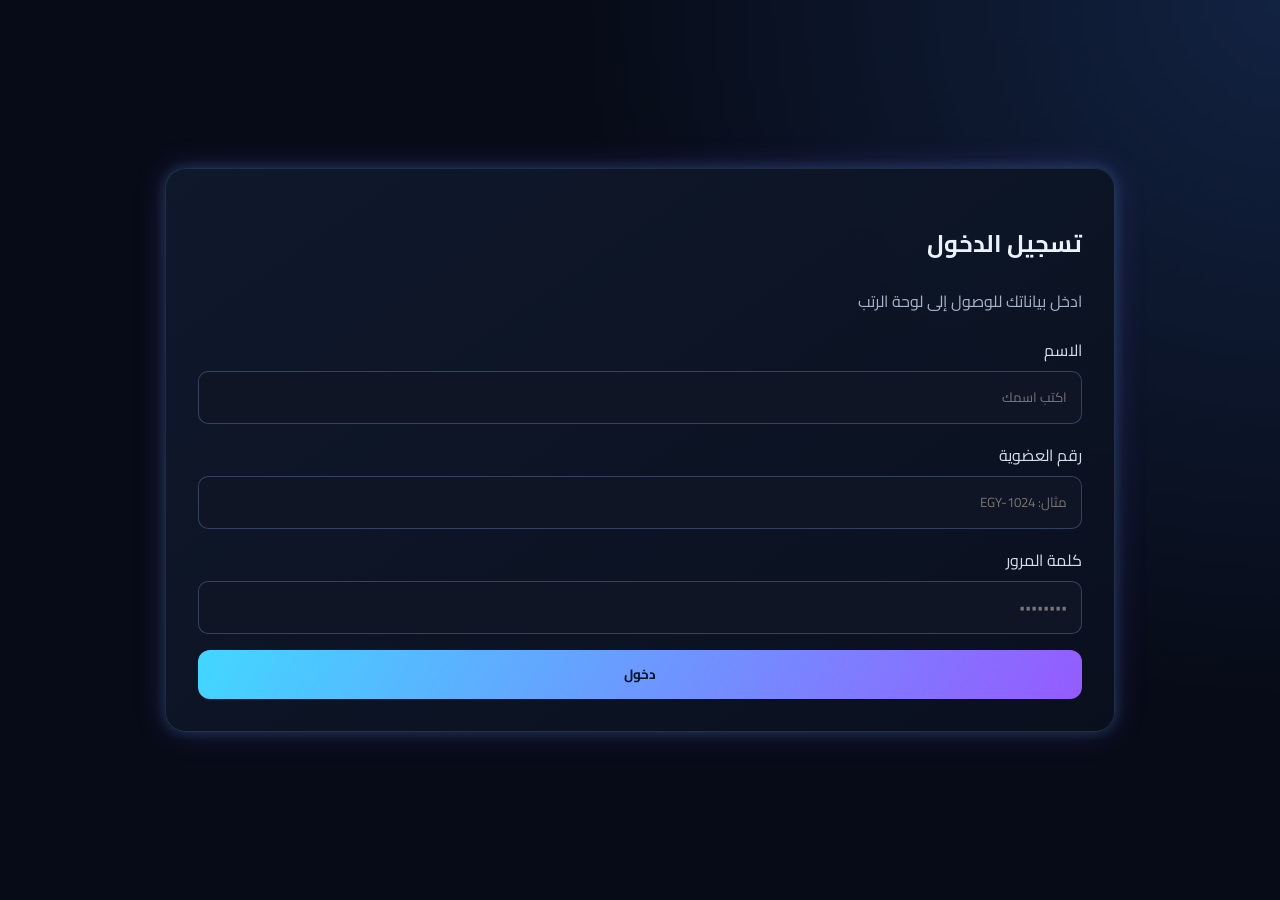
==== index.html @ e7eab66e "Add modern dark Arabic login and ranks dashboard" ====
<!DOCTYPE html>
<html lang="ar" dir="rtl">
  <head>
    <meta charset="UTF-8" />
    <meta name="viewport" content="width=device-width, initial-scale=1.0" />
    <title>لوحة الرتب | Bavly</title>
    <link rel="stylesheet" href="styles.css" />
    <link rel="preconnect" href="https://fonts.googleapis.com" />
    <link rel="preconnect" href="https://fonts.gstatic.com" crossorigin />
    <link
      href="https://fonts.googleapis.com/css2?family=Cairo:wght@400;600;700;800&display=swap"
      rel="stylesheet"
    />
  </head>
  <body>
    <main class="app-shell">
      <section class="panel login-panel" id="loginPanel">
        <h1>تسجيل الدخول</h1>
        <p class="subtitle">ادخل بياناتك للوصول إلى لوحة الرتب</p>
        <form id="loginForm" class="form-grid">
          <label>
            الاسم
            <input type="text" id="name" placeholder="اكتب اسمك" required />
          </label>
          <label>
            رقم العضوية
            <input type="text" id="memberId" placeholder="مثال: EGY-1024" required />
          </label>
          <label>
            كلمة المرور
            <input type="password" id="password" placeholder="••••••••" required />
          </label>
          <button type="submit" class="btn-primary">دخول</button>
        </form>
      </section>

      <section class="panel dashboard hidden" id="dashboard">
        <header class="dashboard-head">
          <div>
            <h2>نظام الرتب - الموعد المصري</h2>
            <p>مرحباً <span id="welcomeName"></span> 👋</p>
          </div>
          <button id="logout" class="btn-secondary">تسجيل خروج</button>
        </header>

        <div class="cards-grid">
          <article class="rank-card">
            <h3>رتبة اليوم</h3>
            <strong>قائد الفريق</strong>
            <p>تم التحديث: 10:30 مساءً</p>
          </article>

          <article class="rank-card">
            <h3>موعد الاجتماع</h3>
            <strong>السبت - 9:00 مساءً</strong>
            <p>توقيت القاهرة</p>
          </article>

          <article class="rank-card">
            <h3>التقييم الأسبوعي</h3>
            <strong>92%</strong>
            <p>أداء ممتاز جداً</p>
          </article>

          <article class="rank-card">
            <h3>ملاحظة</h3>
            <strong>استمر بنفس المستوى</strong>
            <p>في انتظار الترقية القادمة</p>
          </article>
        </div>
      </section>
    </main>

    <script src="script.js"></script>
  </body>
</html>
---- styles.css ----
:root {
  --bg: #070b17;
  --panel: #101a2d;
  --panel-2: #0f1524;
  --text: #ecf2ff;
  --accent: #42d7ff;
  --accent-2: #955bff;
  --muted: #a7b3c8;
}

* {
  box-sizing: border-box;
  font-family: "Cairo", sans-serif;
}

body {
  margin: 0;
  min-height: 100vh;
  background: radial-gradient(circle at top right, #122241, var(--bg) 45%), var(--bg);
  color: var(--text);
  display: grid;
  place-items: center;
}

.app-shell {
  width: min(950px, 92vw);
}

.panel {
  background: linear-gradient(145deg, rgba(16, 26, 45, 0.95), rgba(10, 16, 30, 0.95));
  border: 1px solid rgba(121, 149, 208, 0.2);
  border-radius: 20px;
  padding: 2rem;
  box-shadow: 0 0 0.8rem rgba(66, 215, 255, 0.2), 0 0 2rem rgba(149, 91, 255, 0.2);
}

.subtitle {
  color: var(--muted);
  margin-bottom: 1.2rem;
}

.form-grid {
  display: grid;
  gap: 1rem;
}

label {
  display: grid;
  gap: 0.4rem;
  color: #d6deee;
}

input {
  border: 1px solid rgba(121, 149, 208, 0.35);
  background: var(--panel-2);
  color: var(--text);
  border-radius: 10px;
  padding: 0.8rem 0.9rem;
  outline: none;
  transition: 0.25s;
}

input:focus {
  border-color: var(--accent);
  box-shadow: 0 0 1rem rgba(66, 215, 255, 0.3);
}

.btn-primary,
.btn-secondary {
  border: 0;
  border-radius: 12px;
  padding: 0.75rem 1.2rem;
  font-weight: 700;
  cursor: pointer;
}

.btn-primary {
  background: linear-gradient(120deg, var(--accent), var(--accent-2));
  color: #041422;
}

.btn-secondary {
  background: rgba(255, 255, 255, 0.08);
  color: var(--text);
}

.dashboard-head {
  display: flex;
  justify-content: space-between;
  align-items: center;
  gap: 1rem;
  margin-bottom: 1.5rem;
}

.cards-grid {
  display: grid;
  grid-template-columns: repeat(auto-fit, minmax(180px, 1fr));
  gap: 1rem;
}

.rank-card {
  background: linear-gradient(160deg, rgba(66, 215, 255, 0.13), rgba(149, 91, 255, 0.12));
  border: 1px solid rgba(66, 215, 255, 0.28);
  border-radius: 16px;
  padding: 1rem;
  box-shadow: 0 0 0.8rem rgba(66, 215, 255, 0.35), 0 0 1.2rem rgba(149, 91, 255, 0.2);
}

.rank-card h3 {
  margin-top: 0;
  font-size: 1rem;
  color: #9cd9ff;
}

.rank-card strong {
  display: block;
  margin: 0.4rem 0;
}

.hidden {
  display: none;
}
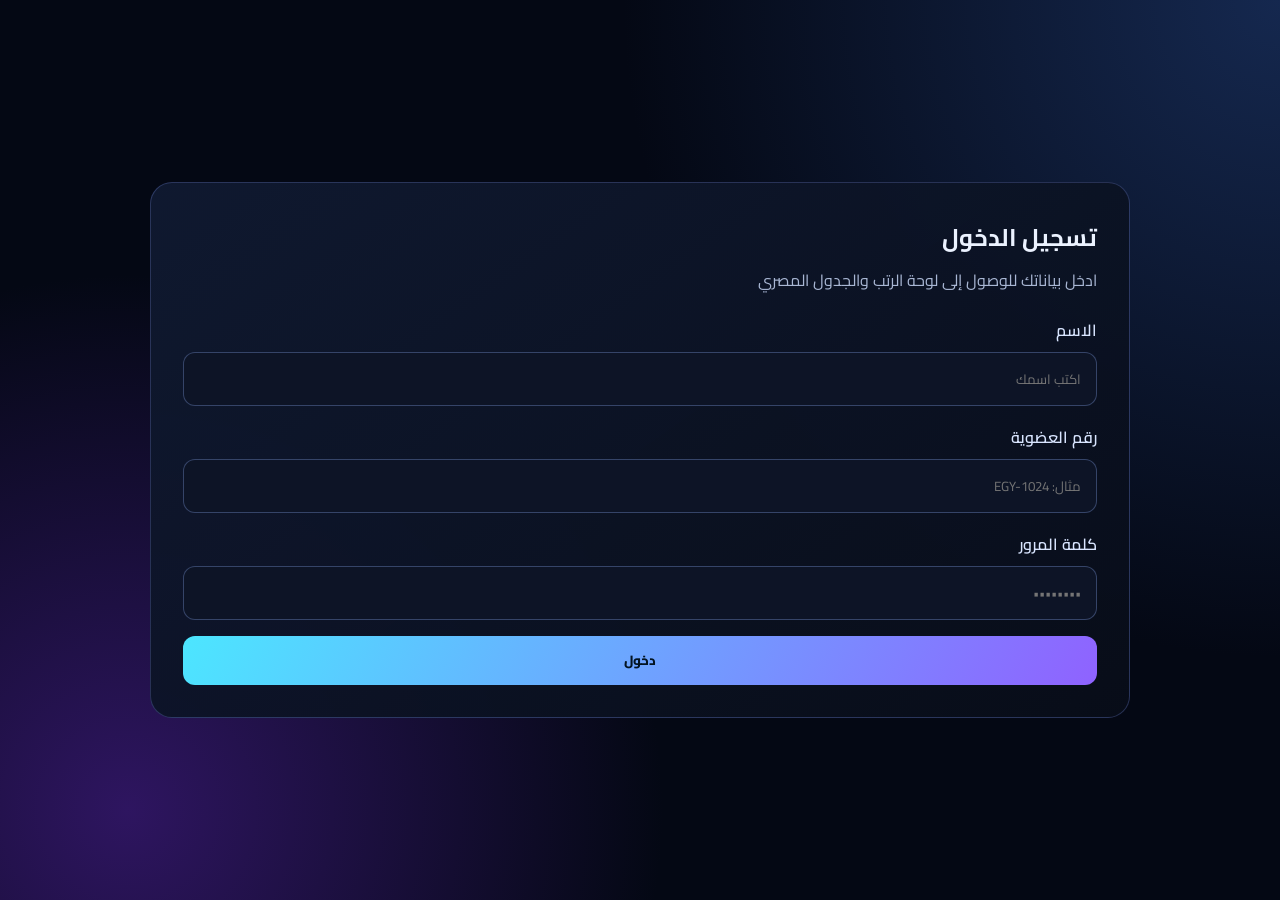
==== commit b52719d0: "Refine Arabic dark ranks UI and add live Egypt time" ====
--- a/index.html
+++ b/index.html
@@ -16,20 +16,24 @@
     <main class="app-shell">
       <section class="panel login-panel" id="loginPanel">
         <h1>تسجيل الدخول</h1>
-        <p class="subtitle">ادخل بياناتك للوصول إلى لوحة الرتب</p>
+        <p class="subtitle">ادخل بياناتك للوصول إلى لوحة الرتب والجدول المصري</p>
+
         <form id="loginForm" class="form-grid">
           <label>
             الاسم
             <input type="text" id="name" placeholder="اكتب اسمك" required />
           </label>
+
           <label>
             رقم العضوية
             <input type="text" id="memberId" placeholder="مثال: EGY-1024" required />
           </label>
+
           <label>
             كلمة المرور
             <input type="password" id="password" placeholder="••••••••" required />
           </label>
+
           <button type="submit" class="btn-primary">دخول</button>
         </form>
       </section>
@@ -37,35 +41,41 @@
       <section class="panel dashboard hidden" id="dashboard">
         <header class="dashboard-head">
           <div>
-            <h2>نظام الرتب - الموعد المصري</h2>
+            <h2>نظام الرتب - التوقيت المصري</h2>
             <p>مرحباً <span id="welcomeName"></span> 👋</p>
           </div>
-          <button id="logout" class="btn-secondary">تسجيل خروج</button>
+          <div class="head-actions">
+            <div class="egypt-time-box glow-box">
+              <span>الوقت في مصر</span>
+              <strong id="egyptTime">--:--:--</strong>
+            </div>
+            <button id="logout" class="btn-secondary">تسجيل خروج</button>
+          </div>
         </header>
 
         <div class="cards-grid">
-          <article class="rank-card">
-            <h3>رتبة اليوم</h3>
-            <strong>قائد الفريق</strong>
-            <p>تم التحديث: 10:30 مساءً</p>
+          <article class="rank-card glow-box">
+            <h3>رتبتك الحالية</h3>
+            <strong>مشرف أول</strong>
+            <p>آخر ترقية: 15 يناير</p>
           </article>
 
-          <article class="rank-card">
-            <h3>موعد الاجتماع</h3>
-            <strong>السبت - 9:00 مساءً</strong>
-            <p>توقيت القاهرة</p>
+          <article class="rank-card glow-box">
+            <h3>الموعد القادم</h3>
+            <strong>الجمعة - 8:30 مساءً</strong>
+            <p>اجتماع الفريق (القاهرة)</p>
           </article>
 
-          <article class="rank-card">
-            <h3>التقييم الأسبوعي</h3>
-            <strong>92%</strong>
-            <p>أداء ممتاز جداً</p>
+          <article class="rank-card glow-box">
+            <h3>نقاط الأداء</h3>
+            <strong>94%</strong>
+            <p>ممتاز - أعلى من المتوسط</p>
           </article>
 
-          <article class="rank-card">
-            <h3>ملاحظة</h3>
-            <strong>استمر بنفس المستوى</strong>
-            <p>في انتظار الترقية القادمة</p>
+          <article class="rank-card glow-box">
+            <h3>حالة الترقية</h3>
+            <strong>جاهز للترقية</strong>
+            <p>متبقي اعتماد القائد</p>
           </article>
         </div>
       </section>
--- a/styles.css
+++ b/styles.css
@@ -1,11 +1,13 @@
 :root {
-  --bg: #070b17;
-  --panel: #101a2d;
-  --panel-2: #0f1524;
-  --text: #ecf2ff;
-  --accent: #42d7ff;
-  --accent-2: #955bff;
-  --muted: #a7b3c8;
+  --bg: #040814;
+  --bg-soft: #0a1024;
+  --panel: #101a31;
+  --panel-2: #0d1426;
+  --text: #ebf2ff;
+  --muted: #a9b7d4;
+  --accent: #4ce6ff;
+  --accent-2: #8f62ff;
+  --accent-3: #19c37d;
 }
 
 * {
@@ -16,27 +18,39 @@
 body {
   margin: 0;
   min-height: 100vh;
-  background: radial-gradient(circle at top right, #122241, var(--bg) 45%), var(--bg);
   color: var(--text);
+  background: radial-gradient(circle at 100% 0%, #15284f, transparent 42%),
+    radial-gradient(circle at 10% 90%, #2e1560, transparent 38%), var(--bg);
   display: grid;
   place-items: center;
+  padding: 1rem;
 }
 
 .app-shell {
-  width: min(950px, 92vw);
+  width: min(980px, 95vw);
 }
 
 .panel {
-  background: linear-gradient(145deg, rgba(16, 26, 45, 0.95), rgba(10, 16, 30, 0.95));
-  border: 1px solid rgba(121, 149, 208, 0.2);
-  border-radius: 20px;
+  border-radius: 22px;
+  border: 1px solid rgba(132, 156, 255, 0.25);
+  background: linear-gradient(145deg, rgba(16, 26, 49, 0.95), rgba(8, 13, 25, 0.96));
   padding: 2rem;
-  box-shadow: 0 0 0.8rem rgba(66, 215, 255, 0.2), 0 0 2rem rgba(149, 91, 255, 0.2);
+}
+
+.glow-box {
+  box-shadow: 0 0 0.7rem rgba(76, 230, 255, 0.3), 0 0 1.6rem rgba(143, 98, 255, 0.25);
+}
+
+h1,
+h2,
+h3,
+p {
+  margin: 0;
 }
 
 .subtitle {
   color: var(--muted);
-  margin-bottom: 1.2rem;
+  margin: 0.35rem 0 1.25rem;
 }
 
 .form-grid {
@@ -46,77 +60,129 @@
 
 label {
   display: grid;
-  gap: 0.4rem;
-  color: #d6deee;
+  gap: 0.42rem;
+  color: #d9e5ff;
+  font-weight: 600;
 }
 
 input {
-  border: 1px solid rgba(121, 149, 208, 0.35);
+  width: 100%;
+  border: 1px solid rgba(128, 159, 227, 0.35);
+  border-radius: 12px;
+  padding: 0.85rem 0.95rem;
   background: var(--panel-2);
   color: var(--text);
-  border-radius: 10px;
-  padding: 0.8rem 0.9rem;
   outline: none;
-  transition: 0.25s;
+  transition: border-color 0.2s ease, box-shadow 0.2s ease;
 }
 
 input:focus {
   border-color: var(--accent);
-  box-shadow: 0 0 1rem rgba(66, 215, 255, 0.3);
+  box-shadow: 0 0 0.9rem rgba(76, 230, 255, 0.4);
 }
 
 .btn-primary,
 .btn-secondary {
   border: 0;
   border-radius: 12px;
-  padding: 0.75rem 1.2rem;
-  font-weight: 700;
+  padding: 0.75rem 1.25rem;
   cursor: pointer;
+  font-weight: 800;
 }
 
 .btn-primary {
   background: linear-gradient(120deg, var(--accent), var(--accent-2));
-  color: #041422;
+  color: #031422;
 }
 
 .btn-secondary {
+  color: var(--text);
   background: rgba(255, 255, 255, 0.08);
-  color: var(--text);
 }
 
 .dashboard-head {
   display: flex;
   justify-content: space-between;
+  align-items: flex-start;
+  gap: 1rem;
+  margin-bottom: 1.2rem;
+}
+
+.dashboard-head p {
+  margin-top: 0.3rem;
+  color: var(--muted);
+}
+
+.head-actions {
+  display: flex;
+  gap: 0.65rem;
   align-items: center;
-  gap: 1rem;
-  margin-bottom: 1.5rem;
+}
+
+.egypt-time-box {
+  display: grid;
+  gap: 0.2rem;
+  padding: 0.55rem 0.9rem;
+  border-radius: 12px;
+  border: 1px solid rgba(76, 230, 255, 0.32);
+  background: rgba(9, 19, 39, 0.8);
+}
+
+.egypt-time-box span {
+  font-size: 0.8rem;
+  color: #95dfff;
+}
+
+.egypt-time-box strong {
+  color: #c7f8ff;
+  font-size: 1.02rem;
 }
 
 .cards-grid {
   display: grid;
-  grid-template-columns: repeat(auto-fit, minmax(180px, 1fr));
-  gap: 1rem;
+  grid-template-columns: repeat(auto-fit, minmax(190px, 1fr));
+  gap: 0.95rem;
 }
 
 .rank-card {
-  background: linear-gradient(160deg, rgba(66, 215, 255, 0.13), rgba(149, 91, 255, 0.12));
-  border: 1px solid rgba(66, 215, 255, 0.28);
   border-radius: 16px;
+  border: 1px solid rgba(97, 177, 255, 0.28);
+  background: linear-gradient(165deg, rgba(76, 230, 255, 0.12), rgba(143, 98, 255, 0.13));
   padding: 1rem;
-  box-shadow: 0 0 0.8rem rgba(66, 215, 255, 0.35), 0 0 1.2rem rgba(149, 91, 255, 0.2);
 }
 
 .rank-card h3 {
-  margin-top: 0;
+  color: #a9e8ff;
   font-size: 1rem;
-  color: #9cd9ff;
+  margin-bottom: 0.35rem;
 }
 
 .rank-card strong {
   display: block;
-  margin: 0.4rem 0;
+  font-size: 1.1rem;
+  margin-bottom: 0.3rem;
+}
+
+.rank-card p {
+  color: #d5e2ff;
+  font-size: 0.92rem;
 }
 
 .hidden {
   display: none;
 }
+
+@media (max-width: 760px) {
+  .panel {
+    padding: 1.25rem;
+  }
+
+  .dashboard-head {
+    flex-direction: column;
+  }
+
+  .head-actions {
+    width: 100%;
+    justify-content: space-between;
+  }
+}
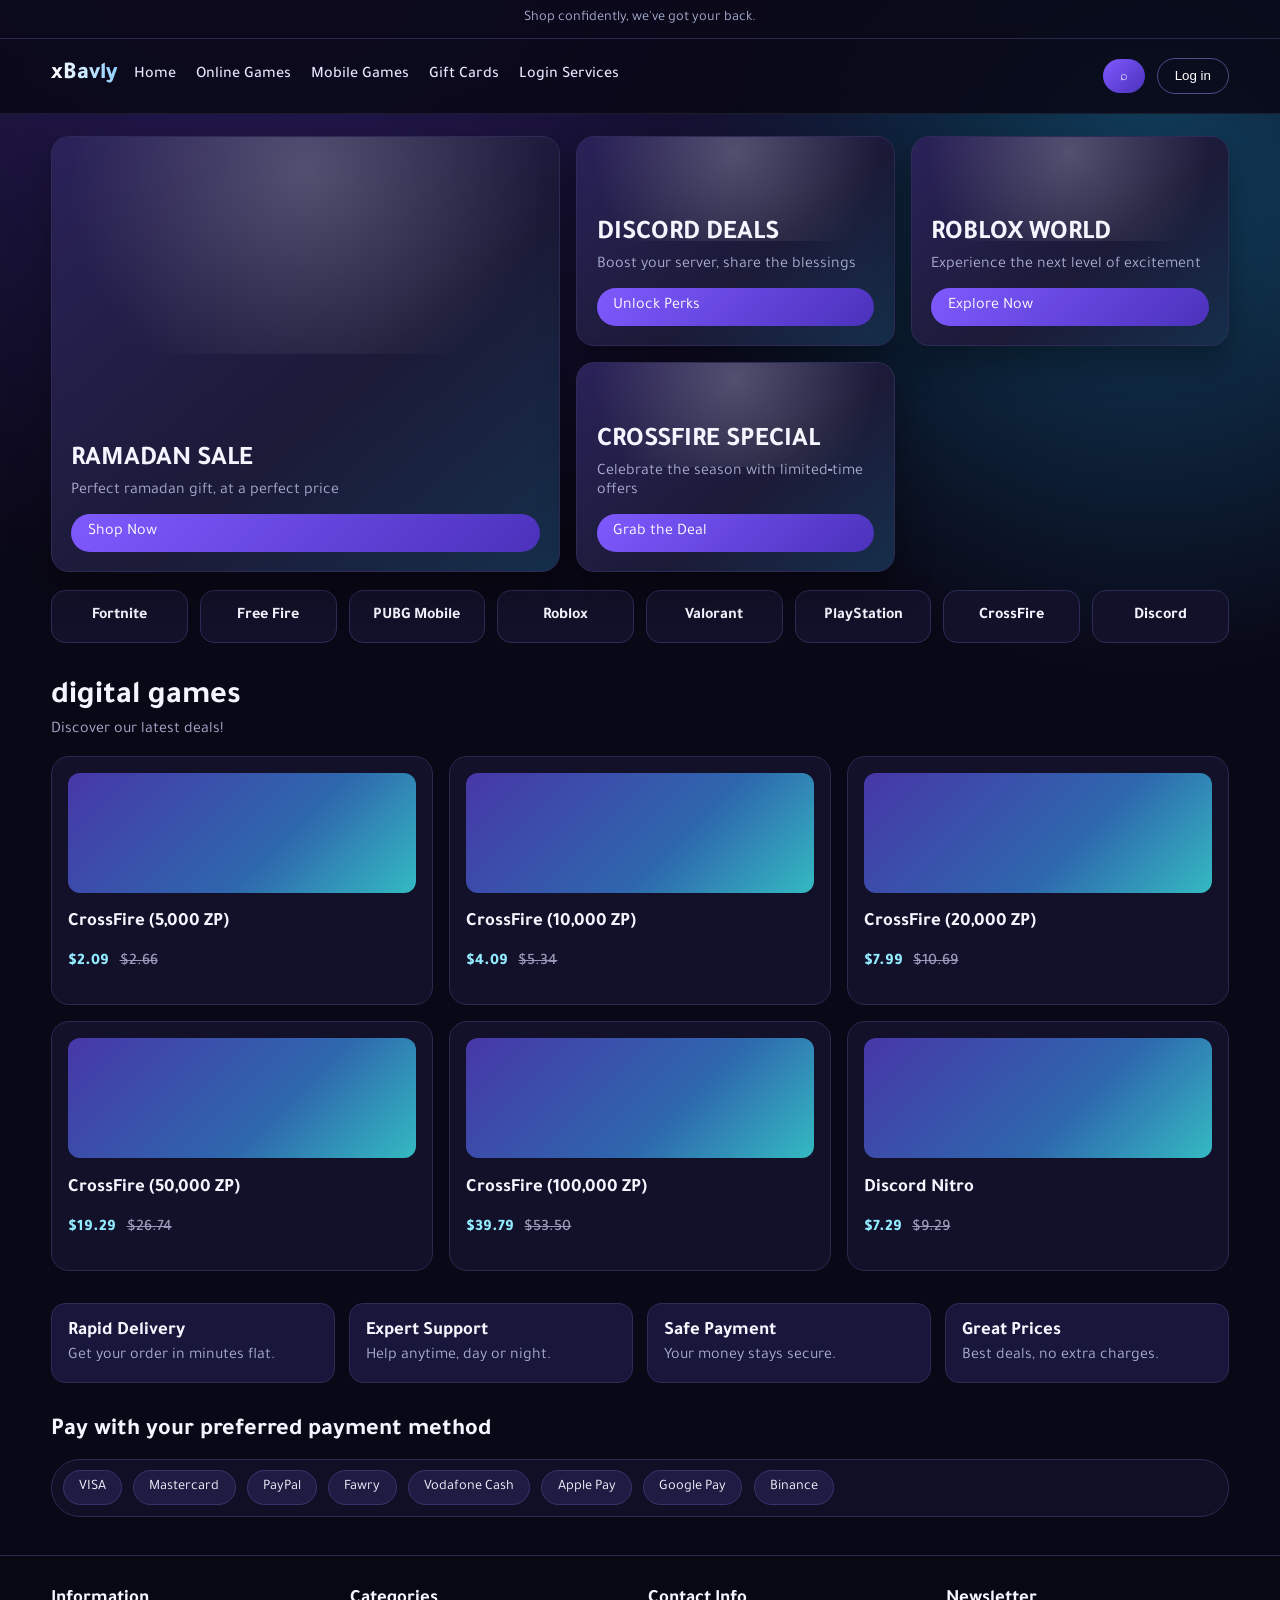
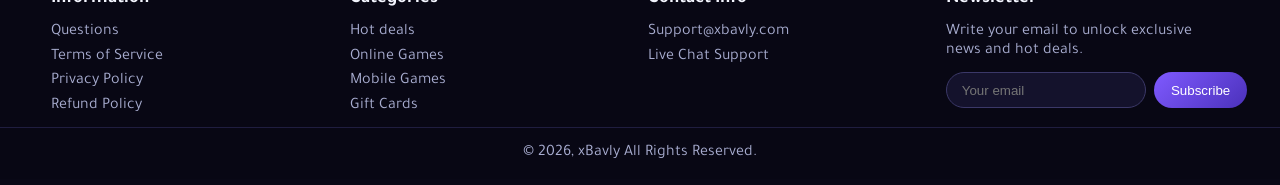
==== commit 5dfc2643: "Create high-fidelity xbavly homepage clone scaffold" ====
--- a/index.html
+++ b/index.html
@@ -1,86 +1,179 @@
 <!DOCTYPE html>
-<html lang="ar" dir="rtl">
+<html lang="en">
   <head>
     <meta charset="UTF-8" />
     <meta name="viewport" content="width=device-width, initial-scale=1.0" />
-    <title>لوحة الرتب | Bavly</title>
-    <link rel="stylesheet" href="styles.css" />
+    <title>xBavly: Premier Gaming Experience</title>
+    <meta
+      name="description"
+      content="xBavly clone recreation with matching gaming storefront layout, cards, categories, and footer."
+    />
     <link rel="preconnect" href="https://fonts.googleapis.com" />
     <link rel="preconnect" href="https://fonts.gstatic.com" crossorigin />
     <link
-      href="https://fonts.googleapis.com/css2?family=Cairo:wght@400;600;700;800&display=swap"
+      href="https://fonts.googleapis.com/css2?family=Tajawal:wght@400;500;700;800&display=swap"
       rel="stylesheet"
     />
+    <link rel="stylesheet" href="style.css" />
   </head>
   <body>
-    <main class="app-shell">
-      <section class="panel login-panel" id="loginPanel">
-        <h1>تسجيل الدخول</h1>
-        <p class="subtitle">ادخل بياناتك للوصول إلى لوحة الرتب والجدول المصري</p>
+    <header class="site-header">
+      <div class="topbar">Shop confidently, we've got your back.</div>
+      <nav class="navbar container" aria-label="Main navigation">
+        <a class="brand" href="#">xBavly</a>
+        <ul class="nav-links">
+          <li><a href="#">Home</a></li>
+          <li><a href="#">Online Games</a></li>
+          <li><a href="#">Mobile Games</a></li>
+          <li><a href="#">Gift Cards</a></li>
+          <li><a href="#">Login Services</a></li>
+        </ul>
+        <div class="actions">
+          <button class="icon-btn" aria-label="Search">⌕</button>
+          <button class="btn btn-outline">Log in</button>
+        </div>
+        <button class="menu-toggle" aria-label="Toggle menu">☰</button>
+      </nav>
+    </header>
 
-        <form id="loginForm" class="form-grid">
-          <label>
-            الاسم
-            <input type="text" id="name" placeholder="اكتب اسمك" required />
-          </label>
-
-          <label>
-            رقم العضوية
-            <input type="text" id="memberId" placeholder="مثال: EGY-1024" required />
-          </label>
-
-          <label>
-            كلمة المرور
-            <input type="password" id="password" placeholder="••••••••" required />
-          </label>
-
-          <button type="submit" class="btn-primary">دخول</button>
-        </form>
+    <main>
+      <section class="hero container" aria-label="Promotional hero banners">
+        <article class="hero-card main">
+          <div class="overlay"></div>
+          <h2>RAMADAN SALE</h2>
+          <p>Perfect ramadan gift, at a perfect price</p>
+          <a href="#" class="btn">Shop Now</a>
+        </article>
+        <article class="hero-card">
+          <div class="overlay"></div>
+          <h2>DISCORD DEALS</h2>
+          <p>Boost your server, share the blessings</p>
+          <a href="#" class="btn">Unlock Perks</a>
+        </article>
+        <article class="hero-card">
+          <div class="overlay"></div>
+          <h2>ROBLOX WORLD</h2>
+          <p>Experience the next level of excitement</p>
+          <a href="#" class="btn">Explore Now</a>
+        </article>
+        <article class="hero-card">
+          <div class="overlay"></div>
+          <h2>CROSSFIRE SPECIAL</h2>
+          <p>Celebrate the season with limited‑time offers</p>
+          <a href="#" class="btn">Grab the Deal</a>
+        </article>
       </section>
 
-      <section class="panel dashboard hidden" id="dashboard">
-        <header class="dashboard-head">
-          <div>
-            <h2>نظام الرتب - التوقيت المصري</h2>
-            <p>مرحباً <span id="welcomeName"></span> 👋</p>
-          </div>
-          <div class="head-actions">
-            <div class="egypt-time-box glow-box">
-              <span>الوقت في مصر</span>
-              <strong id="egyptTime">--:--:--</strong>
-            </div>
-            <button id="logout" class="btn-secondary">تسجيل خروج</button>
-          </div>
-        </header>
+      <section class="categories container" aria-label="Top game categories">
+        <a class="category" href="#">Fortnite</a>
+        <a class="category" href="#">Free Fire</a>
+        <a class="category" href="#">PUBG Mobile</a>
+        <a class="category" href="#">Roblox</a>
+        <a class="category" href="#">Valorant</a>
+        <a class="category" href="#">PlayStation</a>
+        <a class="category" href="#">CrossFire</a>
+        <a class="category" href="#">Discord</a>
+      </section>
 
-        <div class="cards-grid">
-          <article class="rank-card glow-box">
-            <h3>رتبتك الحالية</h3>
-            <strong>مشرف أول</strong>
-            <p>آخر ترقية: 15 يناير</p>
+      <section class="products container" aria-labelledby="digital-games">
+        <div class="section-head">
+          <h2 id="digital-games">digital games</h2>
+          <p>Discover our latest deals!</p>
+        </div>
+        <div class="product-grid">
+          <article class="product-card">
+            <div class="thumb"></div>
+            <h3>CrossFire (5,000 ZP)</h3>
+            <p class="price">$2.09 <span>$2.66</span></p>
           </article>
+          <article class="product-card">
+            <div class="thumb"></div>
+            <h3>CrossFire (10,000 ZP)</h3>
+            <p class="price">$4.09 <span>$5.34</span></p>
+          </article>
+          <article class="product-card">
+            <div class="thumb"></div>
+            <h3>CrossFire (20,000 ZP)</h3>
+            <p class="price">$7.99 <span>$10.69</span></p>
+          </article>
+          <article class="product-card">
+            <div class="thumb"></div>
+            <h3>CrossFire (50,000 ZP)</h3>
+            <p class="price">$19.29 <span>$26.74</span></p>
+          </article>
+          <article class="product-card">
+            <div class="thumb"></div>
+            <h3>CrossFire (100,000 ZP)</h3>
+            <p class="price">$39.79 <span>$53.50</span></p>
+          </article>
+          <article class="product-card">
+            <div class="thumb"></div>
+            <h3>Discord Nitro</h3>
+            <p class="price">$7.29 <span>$9.29</span></p>
+          </article>
+        </div>
+      </section>
 
-          <article class="rank-card glow-box">
-            <h3>الموعد القادم</h3>
-            <strong>الجمعة - 8:30 مساءً</strong>
-            <p>اجتماع الفريق (القاهرة)</p>
-          </article>
+      <section class="features container" aria-label="Service highlights">
+        <article>
+          <h3>Rapid Delivery</h3>
+          <p>Get your order in minutes flat.</p>
+        </article>
+        <article>
+          <h3>Expert Support</h3>
+          <p>Help anytime, day or night.</p>
+        </article>
+        <article>
+          <h3>Safe Payment</h3>
+          <p>Your money stays secure.</p>
+        </article>
+        <article>
+          <h3>Great Prices</h3>
+          <p>Best deals, no extra charges.</p>
+        </article>
+      </section>
 
-          <article class="rank-card glow-box">
-            <h3>نقاط الأداء</h3>
-            <strong>94%</strong>
-            <p>ممتاز - أعلى من المتوسط</p>
-          </article>
-
-          <article class="rank-card glow-box">
-            <h3>حالة الترقية</h3>
-            <strong>جاهز للترقية</strong>
-            <p>متبقي اعتماد القائد</p>
-          </article>
+      <section class="payments container" aria-label="Payment methods">
+        <h2>Pay with your preferred payment method</h2>
+        <div class="payments-track">
+          <span>VISA</span><span>Mastercard</span><span>PayPal</span><span>Fawry</span><span>Vodafone Cash</span><span>Apple Pay</span><span>Google Pay</span><span>Binance</span>
         </div>
       </section>
     </main>
 
+    <footer class="footer">
+      <div class="container footer-grid">
+        <section>
+          <h3>Information</h3>
+          <a href="#">Questions</a>
+          <a href="#">Terms of Service</a>
+          <a href="#">Privacy Policy</a>
+          <a href="#">Refund Policy</a>
+        </section>
+        <section>
+          <h3>Categories</h3>
+          <a href="#">Hot deals</a>
+          <a href="#">Online Games</a>
+          <a href="#">Mobile Games</a>
+          <a href="#">Gift Cards</a>
+        </section>
+        <section>
+          <h3>Contact Info</h3>
+          <p>Support@xbavly.com</p>
+          <a href="#">Live Chat Support</a>
+        </section>
+        <section>
+          <h3>Newsletter</h3>
+          <p>Write your email to unlock exclusive news and hot deals.</p>
+          <form class="newsletter">
+            <input type="email" placeholder="Your email" />
+            <button class="btn">Subscribe</button>
+          </form>
+        </section>
+      </div>
+      <p class="copyright">© 2026, xBavly All Rights Reserved.</p>
+    </footer>
+
     <script src="script.js"></script>
   </body>
 </html>
--- a/style.css
+++ b/style.css
@@ -0,0 +1,295 @@
+:root {
+  --bg: #090816;
+  --panel: #121129;
+  --panel-soft: #18163a;
+  --text: #f4f6ff;
+  --muted: #a8add0;
+  --accent: #7f5aff;
+  --accent-2: #00d4ff;
+  --radius: 18px;
+}
+
+* { box-sizing: border-box; }
+body {
+  margin: 0;
+  font-family: "Tajawal", sans-serif;
+  color: var(--text);
+  background:
+    radial-gradient(circle at 20% -10%, #2f1f67 0%, transparent 35%),
+    radial-gradient(circle at 90% 10%, #113f5f 0%, transparent 25%),
+    var(--bg);
+}
+
+a { color: inherit; text-decoration: none; }
+.container { width: min(1180px, 92vw); margin: 0 auto; }
+
+.topbar {
+  text-align: center;
+  font-size: 0.9rem;
+  color: var(--muted);
+  padding: 0.65rem 1rem;
+  border-bottom: 1px solid #2a2850;
+}
+
+.site-header {
+  position: sticky;
+  top: 0;
+  z-index: 20;
+  backdrop-filter: blur(12px);
+  background: rgba(9, 8, 22, 0.86);
+  border-bottom: 1px solid rgba(255, 255, 255, 0.08);
+}
+
+.navbar {
+  height: 74px;
+  display: flex;
+  align-items: center;
+  gap: 1rem;
+}
+
+.brand {
+  font-weight: 800;
+  font-size: 1.5rem;
+  letter-spacing: 0.2px;
+  background: linear-gradient(90deg, #ffffff, #90d1ff);
+  -webkit-background-clip: text;
+  background-clip: text;
+  color: transparent;
+}
+
+.nav-links {
+  list-style: none;
+  display: flex;
+  gap: 1.25rem;
+  margin: 0;
+  padding: 0;
+}
+
+.nav-links a {
+  color: #e7e6ff;
+  font-weight: 500;
+  transition: color 0.25s;
+}
+
+.nav-links a:hover { color: var(--accent-2); }
+.actions { margin-left: auto; display: flex; gap: 0.75rem; align-items: center; }
+
+.btn,
+.icon-btn {
+  border: none;
+  color: white;
+  background: linear-gradient(135deg, var(--accent), #4b31bb);
+  border-radius: 999px;
+  padding: 0.6rem 1.05rem;
+  cursor: pointer;
+  transition: transform 0.25s, box-shadow 0.25s, filter 0.25s;
+}
+
+.btn:hover,
+.icon-btn:hover {
+  transform: translateY(-2px);
+  box-shadow: 0 8px 24px rgba(110, 80, 255, 0.35);
+  filter: brightness(1.06);
+}
+
+.btn-outline {
+  background: transparent;
+  border: 1px solid #4f4b85;
+}
+
+.menu-toggle { display: none; margin-left: auto; font-size: 1.3rem; background: none; color: white; border: 0; }
+
+.hero {
+  display: grid;
+  grid-template-columns: 1.6fr 1fr 1fr;
+  grid-template-rows: repeat(2, 210px);
+  gap: 1rem;
+  margin-top: 1.4rem;
+}
+
+.hero-card {
+  position: relative;
+  padding: 1.2rem;
+  border-radius: var(--radius);
+  overflow: hidden;
+  border: 1px solid #2f2b57;
+  background: linear-gradient(140deg, #2a2259, #1b1a37 58%, #152f4b);
+  box-shadow: 0 16px 36px rgba(0, 0, 0, 0.35);
+  display: flex;
+  flex-direction: column;
+  justify-content: end;
+  isolation: isolate;
+}
+
+.hero-card::before {
+  content: "";
+  position: absolute;
+  inset: -35% -20% auto;
+  height: 85%;
+  background: radial-gradient(circle, rgba(255, 255, 255, 0.22), transparent 60%);
+  z-index: -1;
+  animation: glow 8s linear infinite;
+}
+
+@keyframes glow {
+  0% { transform: translateX(-8%) rotate(0deg); }
+  50% { transform: translateX(12%) rotate(18deg); }
+  100% { transform: translateX(-8%) rotate(0deg); }
+}
+
+.hero-card.main {
+  grid-row: 1 / span 2;
+  min-height: 430px;
+}
+
+.hero-card h2 { margin: 0 0 .3rem; font-size: clamp(1.1rem, 2.1vw, 2rem); }
+.hero-card p { margin: 0 0 .8rem; color: var(--muted); }
+
+.categories {
+  margin-top: 1.1rem;
+  display: grid;
+  grid-template-columns: repeat(8, minmax(0, 1fr));
+  gap: .75rem;
+}
+
+.category {
+  background: var(--panel);
+  border: 1px solid #2f2b57;
+  border-radius: 14px;
+  text-align: center;
+  padding: 1rem .6rem;
+  font-weight: 700;
+  transition: all .25s;
+}
+
+.category:hover { background: #1f1b43; color: #b4e8ff; transform: translateY(-2px); }
+
+.products { margin-top: 2.2rem; }
+.section-head h2 { text-transform: lowercase; font-size: 2rem; margin: 0; }
+.section-head p { margin: .3rem 0 1rem; color: var(--muted); }
+
+.product-grid {
+  display: grid;
+  grid-template-columns: repeat(3, minmax(0, 1fr));
+  gap: 1rem;
+}
+
+.product-card {
+  background: var(--panel);
+  border: 1px solid #2c2950;
+  border-radius: var(--radius);
+  padding: 1rem;
+  transition: transform .25s, box-shadow .25s;
+}
+
+.product-card:hover {
+  transform: translateY(-3px);
+  box-shadow: 0 12px 28px rgba(0, 0, 0, .35);
+}
+
+.thumb {
+  height: 120px;
+  border-radius: 12px;
+  background: linear-gradient(135deg, #4737a8, #2e67ad 60%, #34bac2);
+  margin-bottom: .8rem;
+}
+
+.price { color: #93ebff; font-weight: 800; }
+.price span { color: #9c9aba; text-decoration: line-through; margin-left: .4rem; font-weight: 500; }
+
+.features {
+  margin-top: 2rem;
+  display: grid;
+  grid-template-columns: repeat(4, minmax(0, 1fr));
+  gap: .9rem;
+}
+
+.features article {
+  background: var(--panel-soft);
+  border: 1px solid #2f2b57;
+  border-radius: 14px;
+  padding: 1rem;
+}
+
+.features h3 { margin: 0 0 .3rem; }
+.features p { margin: 0; color: var(--muted); }
+
+.payments { margin: 2.1rem auto 2.4rem; }
+.payments h2 { margin: 0 0 .8rem; font-size: 1.5rem; }
+
+.payments-track {
+  display: flex;
+  gap: .7rem;
+  overflow: hidden;
+  border: 1px solid #2f2b57;
+  background: #100f26;
+  border-radius: 999px;
+  padding: .65rem;
+}
+
+.payments-track span {
+  background: #1f1b43;
+  border: 1px solid #38346c;
+  border-radius: 999px;
+  padding: .5rem .95rem;
+  white-space: nowrap;
+  font-size: .9rem;
+  animation: drift 12s linear infinite;
+}
+
+@keyframes drift {
+  from { transform: translateX(0); }
+  to { transform: translateX(-8px); }
+}
+
+.footer {
+  border-top: 1px solid #2a2850;
+  background: #080714;
+  padding-top: 2rem;
+}
+
+.footer-grid {
+  display: grid;
+  grid-template-columns: repeat(4, minmax(0, 1fr));
+  gap: 1rem;
+}
+
+.footer h3 { margin: 0 0 .75rem; }
+.footer a, .footer p { display: block; color: var(--muted); margin: .35rem 0; }
+
+.newsletter { display: flex; gap: .5rem; margin-top: .7rem; }
+.newsletter input {
+  flex: 1;
+  border-radius: 999px;
+  border: 1px solid #3b3868;
+  background: #14122c;
+  color: #fff;
+  padding: .6rem .9rem;
+}
+
+.copyright {
+  text-align: center;
+  color: #9d9bbd;
+  margin: 1.6rem 0 0;
+  padding: 1rem;
+  border-top: 1px solid #1f1d3f;
+}
+
+@media (max-width: 1024px) {
+  .nav-links { display: none; }
+  .menu-toggle { display: block; }
+  .hero { grid-template-columns: repeat(2, minmax(0, 1fr)); grid-template-rows: repeat(3, 210px); }
+  .hero-card.main { grid-column: 1 / -1; min-height: 230px; grid-row: auto; }
+  .categories { grid-template-columns: repeat(4, minmax(0, 1fr)); }
+  .product-grid { grid-template-columns: repeat(2, minmax(0, 1fr)); }
+  .features, .footer-grid { grid-template-columns: repeat(2, minmax(0, 1fr)); }
+}
+
+@media (max-width: 640px) {
+  .actions { display: none; }
+  .hero { grid-template-columns: 1fr; grid-template-rows: auto; }
+  .hero-card { min-height: 220px; }
+  .categories { grid-template-columns: repeat(2, minmax(0, 1fr)); }
+  .product-grid, .features, .footer-grid { grid-template-columns: 1fr; }
+  .newsletter { flex-direction: column; }
+}
